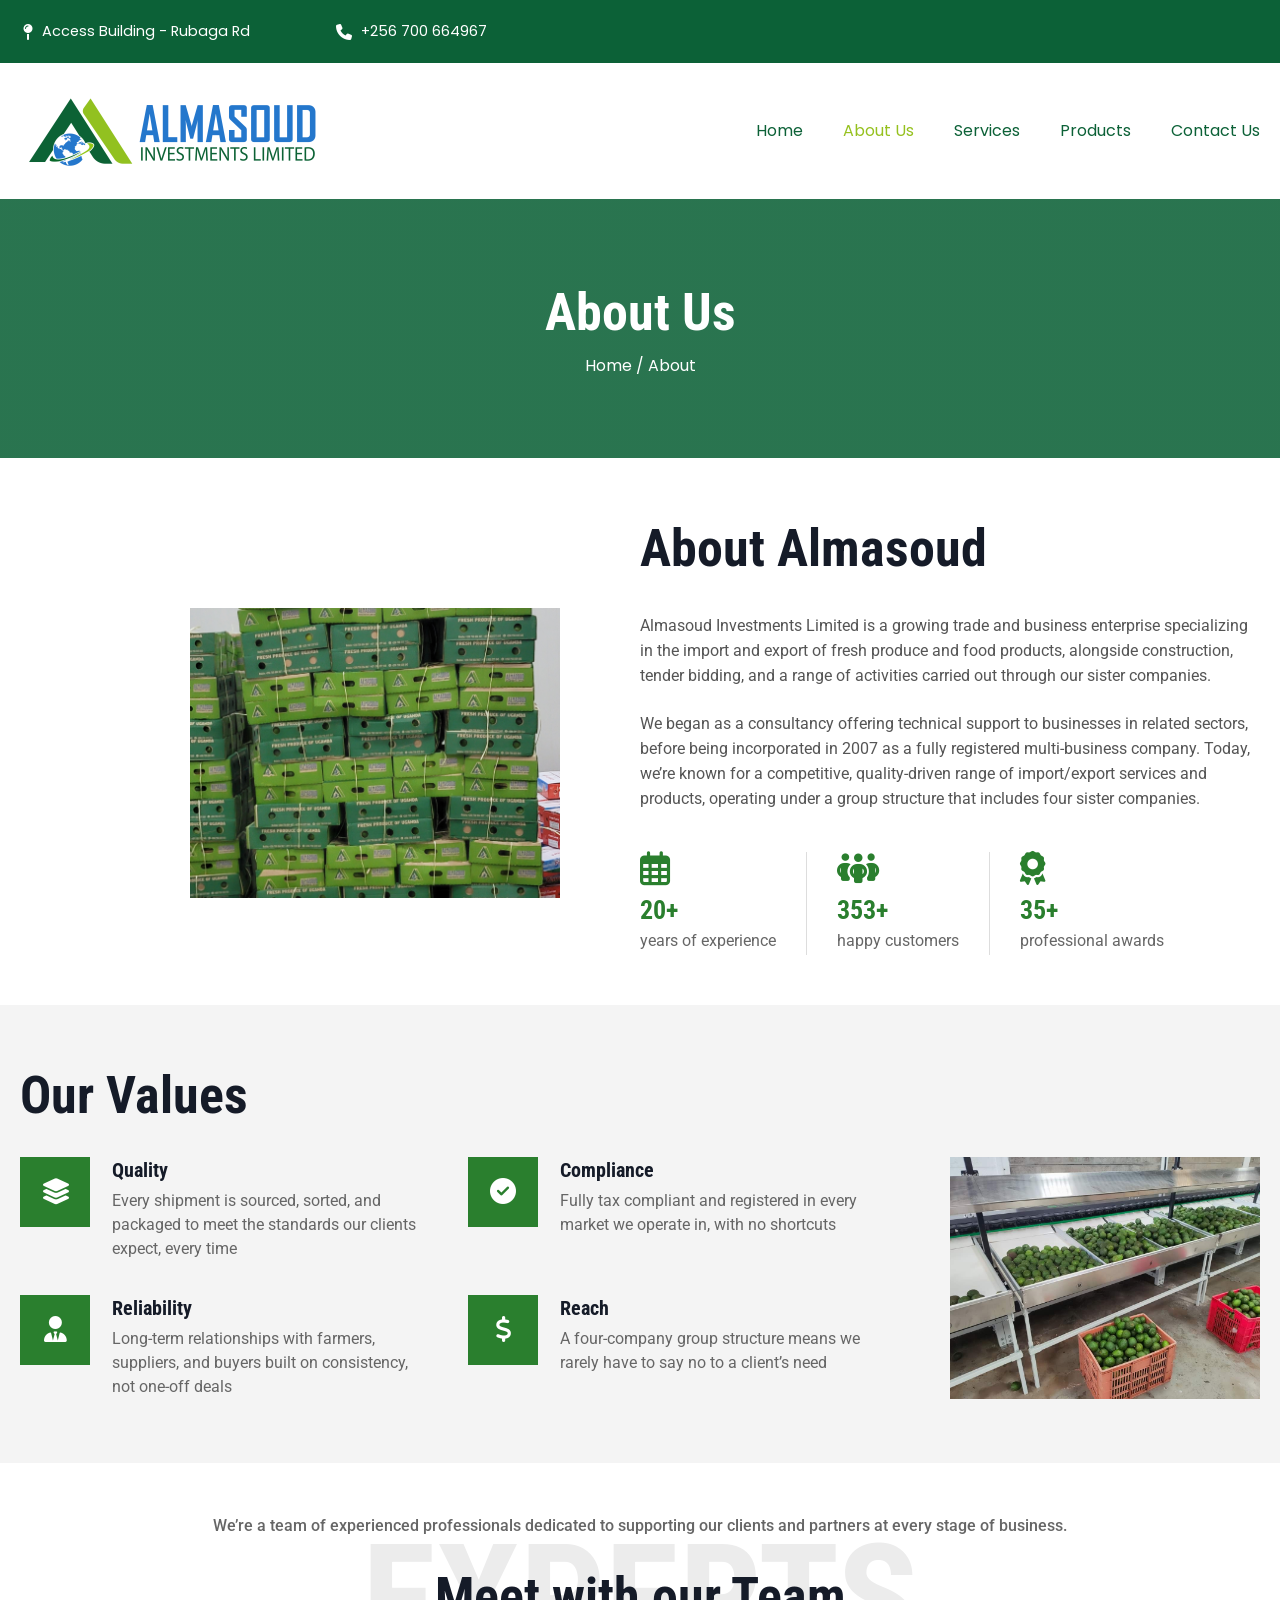
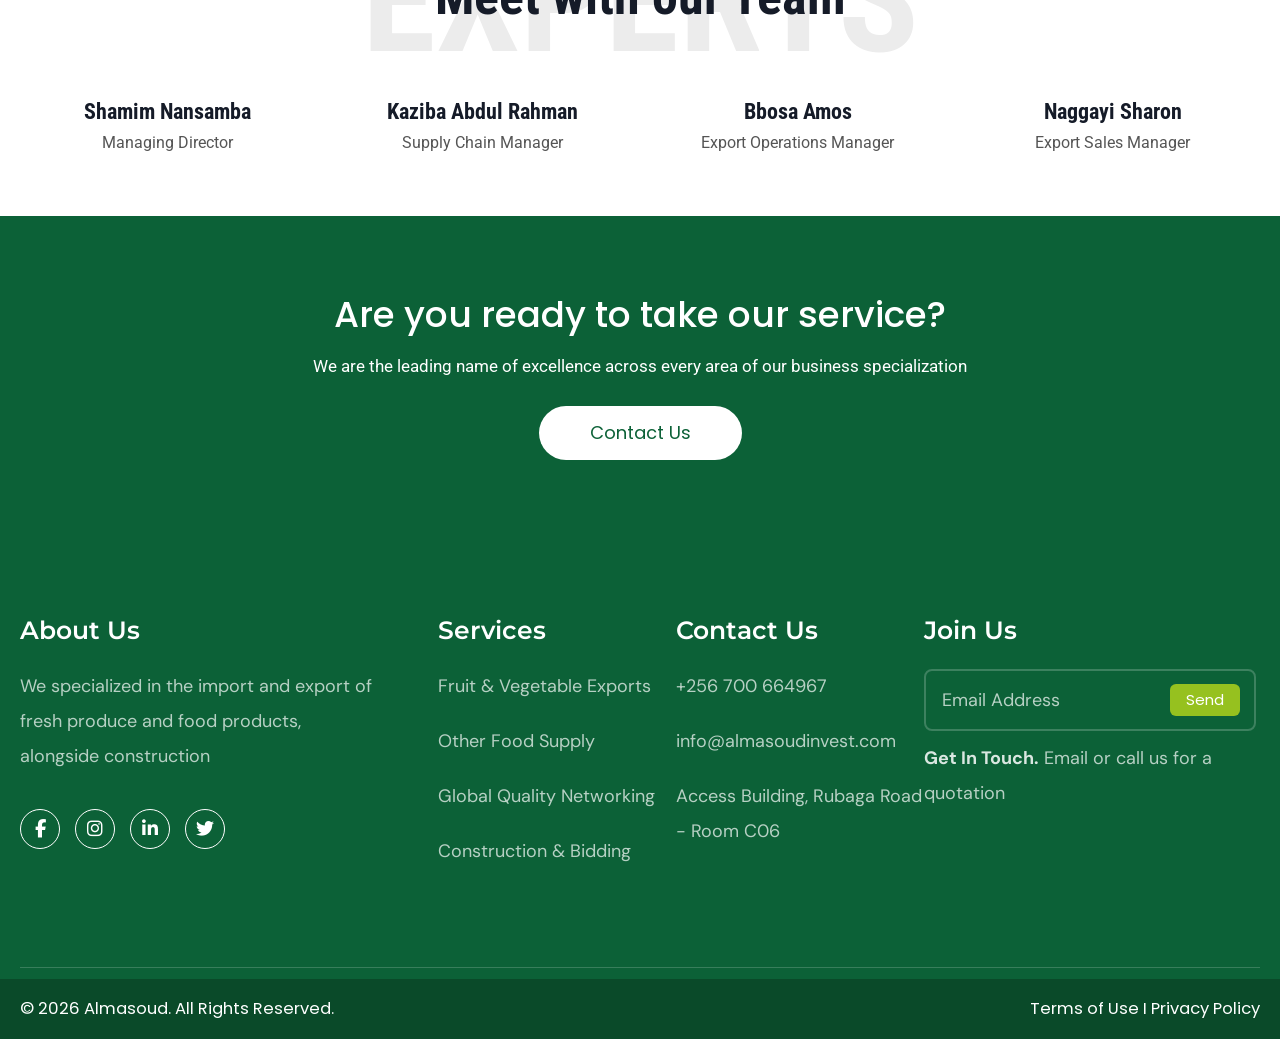
==== about-us.html @ 00e2d52f "web files" ====
<!DOCTYPE html>
<html lang="en"><head><meta charset="utf-8">
<meta name="viewport" content="width=device-width, initial-scale=1.0">
<title>About Us &ndash; Almasoud Investments Ltd</title>
<link rel="icon" href="assets/fav.png" sizes="any"><link rel="icon" type="image/svg+xml" href="assets/favicon.svg"><link rel="icon" type="image/png" sizes="32x32" href="assets/favicon-32.png"><link rel="apple-touch-icon" href="assets/apple-touch-icon.png">
<link rel="preconnect" href="https://fonts.googleapis.com"><link rel="preconnect" href="https://fonts.gstatic.com" crossorigin>
<link href="https://fonts.googleapis.com/css2?family=DM+Sans:wght@400;500;700&family=Montserrat:wght@600&family=Oswald:wght@400;500;600&family=Poppins:wght@300;400;500;600&family=Rajdhani:wght@400;500;600;700&family=Roboto:wght@400;500;700&family=Roboto+Condensed:wght@500;700&display=swap" rel="stylesheet">
<link rel="stylesheet" href="https://cdnjs.cloudflare.com/ajax/libs/font-awesome/6.5.1/css/all.min.css">
<link rel="stylesheet" href="css/style.css"></head><body class="about-page">
<div class="topbar"><div class="wrap"><span><i class="fa-solid fa-map-pin"></i>Access Building - Rubaga Rd</span><a href="tel:+256700664967"><i class="fa-solid fa-phone"></i>+256 700 664967</a></div></div>
<header class="site-header"><div class="wrap"><a class="logo" href="index.html" aria-label="Almasoud Investments Limited"><img src="assets/logo.png" width="300" height="90" alt=""></a>
<button class="burger" aria-label="Menu" aria-expanded="false"><i></i><i></i><i></i></button>
<nav><ul><li><a href="index.html">Home</a></li><li><a href="about-us.html" class=active>About Us</a></li><li><a href="services.html">Services</a></li><li><a href="products.html">Products</a></li><li><a href="contact-us.html">Contact Us</a></li></ul></nav></div></header>
<main><section class="banner"><div class="wrap"><h1>About Us</h1><p>Home / About</p></div></section>

<section class="ab-intro"><div class="wrap ab-split">
<img src="assets/images/packs.jpeg" alt="Boxes of Almasoud fresh produce from Uganda stacked for export">
<div><h2>About Almasoud</h2>
<p>Almasoud Investments Limited is a growing trade and business enterprise specializing in the import and export of fresh produce and food products, alongside construction, tender bidding, and a range of activities carried out through our sister companies.</p>
<p>We began as a consultancy offering technical support to businesses in related sectors, before being incorporated in 2007 as a fully registered multi-business company. Today, we&rsquo;re known for a competitive, quality-driven range of import/export services and products, operating under a group structure that includes four sister companies.</p>
<div class="ab-stats">
<div><i class="fa-regular fa-calendar-days"></i><b data-n="20" data-s="+">20+</b><span>years of experience</span></div>
<div><i class="fa-solid fa-people-group"></i><b data-n="353" data-s="+">353+</b><span>happy customers</span></div>
<div><i class="fa-solid fa-award"></i><b data-n="35" data-s="+">35+</b><span>professional awards</span></div>
</div></div></div></section>

<section class="ab-values"><div class="wrap"><h2>Our Values</h2>
<div class="ab-values-grid"><div class="vals">
<div class="val"><span class="vi"><i class="fa-solid fa-layer-group"></i></span><div><h3>Quality</h3><p>Every shipment is sourced, sorted, and packaged to meet the standards our clients expect, every time</p></div></div>
<div class="val"><span class="vi"><i class="fa-solid fa-circle-check"></i></span><div><h3>Compliance</h3><p>Fully tax compliant and registered in every market we operate in, with no shortcuts</p></div></div>
<div class="val"><span class="vi"><i class="fa-solid fa-user-tie"></i></span><div><h3>Reliability</h3><p>Long-term relationships with farmers, suppliers, and buyers built on consistency, not one-off deals</p></div></div>
<div class="val"><span class="vi"><i class="fa-solid fa-dollar-sign"></i></span><div><h3>Reach</h3><p>A four-company group structure means we rarely have to say no to a client&rsquo;s need</p></div></div>
</div><img src="assets/images/packhouse.jpeg" alt="Avocados being sorted on the packhouse line"></div></div></section>

<section class="ab-team"><div class="wrap"><p class="intro">We&rsquo;re a team of experienced professionals dedicated to supporting our clients and partners at every stage of business.</p>
	<br>
<h2 data-bg="EXPERTS">Meet with our Team</h2>
<div class="team-row">
<div><h3>Shamim Nansamba</h3><span>Managing Director</span></div>
<div><h3>Kaziba Abdul Rahman</h3><span>Supply Chain Manager</span></div>
<div><h3>Bbosa Amos</h3><span>Export Operations Manager</span></div>
<div><h3>Naggayi Sharon</h3><span>Export Sales Manager</span></div>
</div></div></section>
<section class="cta"><div class="wrap"><h2>Are you ready to take our service?</h2><p>We are the leading name of excellence across every area of our business specialization</p><a class="pill light" href="contact-us.html">Contact Us</a></div></section></main>
<footer class="site-footer"><div class="foot-main"><div class="wrap cols">
<div><h3>About Us</h3><p>We specialized in the import and export of fresh produce and food products, alongside construction</p>
<div class="social"><a href="#" aria-label="Facebook"><i class="fa-brands fa-facebook-f"></i></a><a href="#" aria-label="Instagram"><i class="fa-brands fa-instagram"></i></a><a href="#" aria-label="LinkedIn"><i class="fa-brands fa-linkedin-in"></i></a><a href="#" aria-label="Twitter"><i class="fa-brands fa-twitter"></i></a></div></div>
<div><h3>Services</h3><ul><li>Fruit &amp; Vegetable Exports</li><li>Other Food Supply</li><li>Global Quality Networking</li><li>Construction &amp; Bidding</li></ul></div>
<div><h3>Contact Us</h3><ul><li><a href="tel:+256700664967">+256 700 664967</a></li><li><a href="mailto:info@almasoudinvest.com">info@almasoudinvest.com</a></li><li>Access Building, Rubaga Road - Room C06</li></ul></div>
<div><h3>Join Us</h3><form class="join" onsubmit="return false"><input type="email" placeholder="Email Address" aria-label="Email Address"><button>Send</button></form><p><strong>Get In Touch.</strong> Email or call us for a quotation</p></div>
</div><div class="rule"></div></div>
<div class="copy"><div class="wrap2"><span>&copy; 2026 Almasoud. All Rights Reserved.</span><span><a href="#">Terms of Use</a> I <a href="#">Privacy Policy</a></span></div></div>
</footer><script src="js/main.js"></script></body></html>
---- css/style.css ----
:root{--g:#0c6137;--gd:#0a4a29;--l:#96c11f;--ls:#84bc1e;--t:#2b2b2b;--bg:#fafafa}
*{box-sizing:border-box}html{scroll-behavior:smooth}
body{margin:0;font:400 17px/1.6 'DM Sans',system-ui,sans-serif;color:#555;background:#fff}
img{max-width:100%;display:block}a{color:inherit;text-decoration:none}
h1,h2,h3,h4{font-family:Poppins,sans-serif;color:var(--t);margin:0}
.wrap{width:calc(100% - 40px);max-width:1240px;margin:0 auto}
/* top bar */
.topbar{background:var(--g);color:#fff;font:400 14.5px Poppins,sans-serif;height:63px}
.topbar .wrap{display:flex;align-items:center;gap:86px;height:100%;padding-left:3px}
.topbar span,.topbar a{display:flex;align-items:center;gap:9px}.topbar i{font-size:16px}
/* header */
.site-header{background:#fff;position:relative;z-index:20}
.site-header .wrap{display:flex;align-items:center;justify-content:space-between;height:136px}
.logo{display:flex;align-items:center;gap:6px}
.lt{display:flex;flex-direction:column;line-height:1;width:178px}
.lt b{font:600 43px/1 Oswald,sans-serif;color:#2a72d0;letter-spacing:.2px;margin-bottom:1px}
.lt i{font:400 18.5px/1 Oswald,sans-serif;color:var(--g);font-style:normal;white-space:nowrap}
nav ul{display:flex;gap:40px;list-style:none;margin:0;padding:0}
nav a{font:400 16px Poppins,sans-serif;color:var(--g)}nav a:hover,nav a.active{color:var(--l)}
.burger{display:none;background:none;border:0;padding:8px;cursor:pointer}.burger i{display:block;width:26px;height:3px;background:var(--g);margin:5px 0}
/* hero */

.hero, .svc-l { position: relative; }
.bg { position: absolute; inset: 0; width: 100%; height: 100%; object-fit: cover; z-index: -1; }

.hero{min-height:680px;background:linear-gradient(rgba(0,0,0,.35),rgba(0,0,0,.35)),var(--hero) center/cover;display:flex;align-items:flex-end;padding-bottom:58px}
.hero.short{min-height:420px;align-items:center;padding:60px 0}
.hero .in{width:calc(100% - 40px);max-width:1240px;margin:0 auto;padding-left:0}
.hero h1{font:600 clamp(2.1rem,4.4vw,3.5rem)/1.3 Poppins,sans-serif;color:#fff;max-width:790px;margin:0 0 26px}
.hero p{font:400 16px/24px Poppins,sans-serif;color:#fff;max-width:510px;margin:0 0 76px}
.hero.short p{margin-bottom:0;max-width:640px}
.pill{display:inline-block;background:var(--l);color:#fff;font:400 18px/54px Poppins,sans-serif;height:54px;padding:0 51px;border-radius:30px;border:0;cursor:pointer}
.pill:hover{filter:brightness(.92)}.pill.light{background:#fff;color:var(--g)}
/* stats */
.stats{background:var(--g);padding:46px 0 44px}
.wrap4{width:calc(100% - 40px);max-width:1280px;margin:0 auto;display:grid;grid-template-columns:repeat(4,1fr);text-align:center}
.stats b{display:block;font:300 44px/56px Poppins,sans-serif;color:var(--l)}
.stats span{display:block;font:400 22px/34px Poppins,sans-serif;color:#fff}
/* categories */
.cats{background:var(--bg);padding:34px 0 30px}
.cats h2,.fv h2{font:500 40px/1.5 Poppins,sans-serif;text-align:center}
.cats h2{margin-bottom:22px}
.g3{display:grid;grid-template-columns:repeat(3,1fr);gap:20px}
.cat{background:#fff;min-height:252px;display:flex;flex-direction:column;justify-content:center;align-items:center;text-align:center;padding:30px 70px}
.cat i{font-size:44px;color:var(--l);margin-bottom:12px}
.cat h3{font:400 21px/1.4 Poppins,sans-serif;color:var(--g);margin-bottom:6px}
.cat p{font:400 13.6px/1.2 Poppins,sans-serif;color:#888;margin:0}
/* why */
.why{padding:30px 0}
.why-in{width:calc(100% - 40px);max-width:1330px;margin:0 auto;display:grid;grid-template-columns:1fr 654px;align-items:center}
.why-t{padding-right:110px;font-family:Rajdhani,sans-serif}
.why h2{font:500 40px/1.3 Rajdhani,sans-serif;color:var(--t);margin-bottom:22px}
.why p{font:400 17px/28px Rajdhani,sans-serif;color:#666;margin:0 0 42px}.why p b{font-weight:700;color:#555}
.rbtn{display:inline-block;background:var(--g);color:#fff;font:700 16px/52px Rajdhani,sans-serif;height:52px;padding:0 31px;border-radius:4px;margin-top:-12px}
.rbtn:hover{filter:brightness(1.15)}
.why img{width:100%;height:auto}
/* fruit & veg */
.fv{background:var(--bg);padding:108px 0 96px}
.fv h2{margin-bottom:46px}
.gal{display:grid;grid-template-columns:repeat(3,1fr);gap:46px 20px}
.gal figure{margin:0;border-bottom:5px solid #fff}.gal img{width:100%;aspect-ratio:400/313;object-fit:cover}
/* services */
.svc{display:grid;grid-template-columns:60fr 40fr;min-height:482px}
.svc-l{background:linear-gradient(rgba(0,0,0,.86),rgba(0,0,0,.86)),var(--hero) center/cover;padding:55px 30px 40px 8%}
.svc .eb{font:400 17px/1.5 Poppins,sans-serif;color:#fff;margin:0 0 4px}
.svc h2{font:400 40px/1.3 Poppins,sans-serif;color:#fff;margin-bottom:46px}
.svc-g{display:grid;grid-template-columns:320px 320px;row-gap:54px}
.svc-g>div{padding-right:12px}
.svc h3{font:400 21px/1.4 Poppins,sans-serif;color:var(--ls);margin-bottom:2px}
.svc-g p{font:400 16px/24px Poppins,sans-serif;color:#fff;margin:0}
.svc-r{background:center/cover no-repeat}
/* testimonials */
.testi{padding:170px 0 150px}
.testi-in{width:calc(100% - 40px);max-width:1210px;margin:0 auto;display:grid;grid-template-columns:335px 1fr;gap:53px}
.lab{font:400 17px/1.4 'DM Sans',sans-serif;color:#333;margin:0 0 2px}
.testi h2{font:600 46px/1.4 Poppins,sans-serif;margin-bottom:56px}
.testi-l>p:last-child{font:400 17px/27px 'DM Sans',sans-serif;color:#555;margin:0}
.testi-r{display:grid;grid-template-columns:1fr 1fr;gap:31px;align-self:start;margin-top:7px}
.tcard{border:1px solid #eee;border-radius:4px;padding:34px 30px 30px;min-height:290px}
.stars{color:#f59e0b;font-size:20px;letter-spacing:2px;margin-bottom:14px}
.tcard p{font:400 18px/35px 'DM Sans',sans-serif;color:#444;margin:0}
.who{display:flex;gap:20px;align-items:center;margin-top:30px}
.avatar{width:72px;height:72px;border:1px solid #ccc;flex:none;display:flex;align-items:center;justify-content:center;background:#f1f3ef;color:var(--g);font:500 22px Poppins,sans-serif;overflow:hidden}
.avatar img{width:100%;height:100%;object-fit:cover}
.who h4{font:500 18px/1.5 Poppins,sans-serif}.who span{font:400 18px 'DM Sans',sans-serif;color:#555}
/* footer */
.foot-main{background:var(--g);padding:75px 0 11px}
.cols{display:grid;grid-template-columns:418px 238px 248px 1fr;padding-bottom:78px}
.site-footer h3{font:600 25px/38px Montserrat,sans-serif;color:#fff;margin-bottom:20px}
.site-footer p,.site-footer li,.site-footer li a{font:400 18px/35px 'DM Sans',sans-serif;color:rgba(255,255,255,.7)}
.site-footer p{margin:0}.site-footer ul{list-style:none;margin:0;padding:0}.site-footer li{margin-bottom:20px}
.site-footer a:hover{color:#fff}.cols p{max-width:360px}
.social{display:flex;gap:15px;margin-top:35px}
.social a{width:40px;height:40px;border:1px solid #fff;border-radius:50%;display:flex;align-items:center;justify-content:center;color:#fff;font-size:18px}
.social a:hover{background:#fff;color:var(--g)}
.join{display:flex;align-items:center;justify-content:space-between;height:62px;border:2px solid rgba(255,255,255,.2);border-radius:8px;padding:0 14px;margin-bottom:10px;max-width:332px}
.join input{flex:1;min-width:0;background:none;border:0;outline:0;color:#fff;font:400 18px 'DM Sans',sans-serif}
.join input::placeholder{color:rgba(255,255,255,.7)}
.join button{background:var(--l);color:#fff;border:0;border-radius:6px;font:400 15px Poppins,sans-serif;height:32px;padding:0 16px;cursor:pointer}
.rule{width:calc(100% - 40px);max-width:1260px;height:1px;background:rgba(255,255,255,.18);margin:0 auto}
.cols p strong{color:rgba(255,255,255,.85)}
.copy{background:var(--gd);height:60px}
.wrap2{width:calc(100% - 40px);max-width:1260px;margin:0 auto;height:100%;display:flex;align-items:center;justify-content:space-between;font:400 16.5px Poppins,sans-serif;color:#fff;flex-wrap:wrap;gap:6px}
/* inner pages */
.banner{background:linear-gradient(rgba(12,97,55,.88),rgba(12,97,55,.88)),url('../assets/images/avocado.jpg') center/cover;color:#fff;text-align:center;padding:80px 0}
.banner h1{color:#fff;font:600 44px/1.3 Poppins,sans-serif}.banner p{font:400 16px Poppins,sans-serif;margin:6px 0 0}
.sub{padding:90px 0}.sub.alt{background:var(--bg)}.c{text-align:center}
.sub h2,.h2s{font:500 38px/1.3 Poppins,sans-serif;margin-bottom:24px}
.sub p{margin:0 0 18px;line-height:1.8}.lead{max-width:820px;margin:0 auto 48px!important}
.split{display:grid;grid-template-columns:1fr 1fr;gap:56px;align-items:center}.split>img{width:100%;max-height:520px;object-fit:cover}
.g4{display:grid;grid-template-columns:repeat(4,1fr);gap:20px}
.card{background:#fff;padding:32px 28px;border:1px solid #eee}.sub.alt .card{border:0}
.card h3{font:500 21px/1.4 Poppins,sans-serif;color:var(--g);margin-bottom:10px}.card p{margin:0;font-size:16px}
.mini{display:grid;grid-template-columns:repeat(3,1fr);gap:16px;margin-top:30px}
.mini b{display:block;font:300 38px/1.2 Poppins,sans-serif;color:var(--l)}.mini span{font-size:15px}
.member{text-align:center}.member img{width:100%;aspect-ratio:11/12;object-fit:cover;margin-bottom:14px}
.member h3{font:500 19px/1.4 Poppins,sans-serif}.member span{color:#777}
.cta{background:var(--g);text-align:center;padding:76px 0}.cta h2{color:#fff;font:500 36px/1.3 Poppins,sans-serif;margin-bottom:14px}
.cta p{color:#fff;margin:0 0 26px}
.prod{margin:0;background:#fff}.prod img{width:100%;aspect-ratio:1;object-fit:cover}
.prod figcaption{padding:16px;text-align:center;font:500 20px Poppins,sans-serif;color:var(--g)}
.contact{list-style:none;padding:0;margin:26px 0 0}.contact li{display:flex;gap:14px;align-items:center;padding:10px 0}.contact i{color:var(--l);width:20px}
.cform{display:grid;gap:16px;background:var(--bg);padding:34px}
.cform label{display:grid;gap:6px;font-weight:500}
.cform input,.cform textarea{font:inherit;padding:13px;border:1px solid #d9ddd6;background:#fff;width:100%}
.cform .pill{justify-self:start}
:focus-visible{outline:3px solid var(--l);outline-offset:2px}
/* responsive */
@media(max-width:1100px){.why-in{grid-template-columns:1fr 1fr}.why-t{padding-right:40px}.testi-in{grid-template-columns:1fr}.svc-g{grid-template-columns:1fr 1fr}.cols{grid-template-columns:1fr 1fr;gap:30px}}
@media(max-width:900px){
.burger{display:block}nav{display:none;position:absolute;top:100%;left:0;right:0;background:#fff;box-shadow:0 10px 16px #0002;z-index:30}
nav.open{display:block}nav ul{flex-direction:column;gap:0;padding:8px 20px}nav li a{display:block;padding:13px 0}
.site-header .wrap{height:100px}.topbar .wrap{gap:24px;flex-wrap:wrap}.topbar{height:auto;padding:10px 0}
.g3,.g4,.wrap4{grid-template-columns:1fr 1fr}.split,.why-in{grid-template-columns:1fr;gap:30px}.why-t{padding:0}
.svc{grid-template-columns:1fr}.svc-r{min-height:320px}.svc-l{padding:50px 20px}.svc-g{grid-template-columns:1fr}
.gal{grid-template-columns:1fr 1fr}.testi{padding:80px 0}.testi-r{grid-template-columns:1fr}.hero{min-height:560px}}
@media(max-width:600px){.g3,.g4,.gal,.wrap4,.cols{grid-template-columns:1fr}.cat{padding:30px 24px}.lt b{font-size:34px}.lt i{font-size:14.5px}.lt{width:140px}.logo img{width:80px;height:auto}.hero p{margin-bottom:40px}.fv{padding:70px 0}.testi h2,.cats h2,.fv h2,.svc h2{font-size:32px}.sub{padding:60px 0}}
@media(prefers-reduced-motion:reduce){html{scroll-behavior:auto}}

/* ===== About page ===== */
.about-page{--ab-green:#2a7f2e;--ab-ink:#151b28;font-family:Roboto,'DM Sans',system-ui,sans-serif}
.about-page .ab-intro h2,.about-page .ab-values h2,.about-page .ab-team h2{font:700 52px/1.2 'Roboto Condensed',sans-serif;color:var(--ab-ink);margin:0}
.about-page .banner h1{font-family:'Roboto Condensed',sans-serif;font-weight:700;font-size:52px}
.ab-intro{padding:60px 0 50px}
.ab-split{display:grid;grid-template-columns:1fr 1.15fr;gap:80px;align-items:start}
.ab-split>img{width:100%;max-width:370px;margin:90px 0 0 auto;aspect-ratio:370/290;object-fit:cover}
.ab-intro h2{margin-bottom:34px!important}
.ab-intro p{margin:0 0 24px;font-size:16px;line-height:1.55;color:#555}
.ab-stats{display:grid;grid-template-columns:repeat(3,auto);justify-content:start;margin-top:40px}
.ab-stats>div{padding:0 30px;border-left:1px solid #ddd}.ab-stats>div:first-child{padding-left:0;border-left:0}
.ab-stats i{display:block;font-size:34px;color:var(--ab-green);margin-bottom:8px}
.ab-stats b{display:block;font:700 26px/1.3 'Roboto Condensed',sans-serif;color:var(--ab-green)}
.ab-stats span{font-size:16px;color:#666}
.ab-values{background:#f4f4f4;padding:60px 0 64px}
.ab-values h2{margin-bottom:30px!important}
.ab-values-grid{display:grid;grid-template-columns:1fr 310px;gap:70px;align-items:start}
.vals{display:grid;grid-template-columns:1fr 1fr;gap:34px 36px}
.val{display:flex;gap:22px;align-items:flex-start}
.vi{flex:none;width:70px;height:70px;background:var(--ab-green);color:#fff;display:flex;align-items:center;justify-content:center;font-size:26px}
.val h3{font:700 20px/1.3 'Roboto Condensed',sans-serif;color:var(--ab-ink);margin-bottom:6px}
.val p{margin:0;font-size:16px;line-height:1.5;color:#666}
.ab-values-grid>img{width:100%;aspect-ratio:310/242;object-fit:cover}
.ab-team{padding:50px 0 60px;text-align:center}
.ab-team .intro{font:500 16px/1.6 Roboto,sans-serif;color:#666;margin:0}
.ab-team h2{position:relative;margin:0 0 70px!important;z-index:1}
.ab-team h2::before{content:attr(data-bg);position:absolute;left:50%;top:50%;transform:translate(-50%,-48%);font:700 clamp(80px,13vw,150px)/1 'Roboto Condensed',sans-serif;color:#ececec;z-index:-1;pointer-events:none;white-space:nowrap}
.team-row{display:grid;grid-template-columns:repeat(4,1fr);gap:20px}
.team-row h3{font:700 22px/1.3 'Roboto Condensed',sans-serif;color:var(--ab-ink);margin-bottom:2px}
.team-row span{font-size:16px;color:#555}
@media(max-width:900px){.ab-split,.ab-values-grid{grid-template-columns:1fr;gap:30px}.ab-split>img{margin:0 auto;max-width:100%}.vals{grid-template-columns:1fr}.team-row{grid-template-columns:1fr 1fr;row-gap:30px}.about-page .ab-intro h2,.about-page .ab-values h2,.about-page .ab-team h2{font-size:40px}.ab-stats{grid-template-columns:1fr;row-gap:20px}.ab-stats>div{border:0;padding:0}}
@media(max-width:600px){.team-row{grid-template-columns:1fr}}
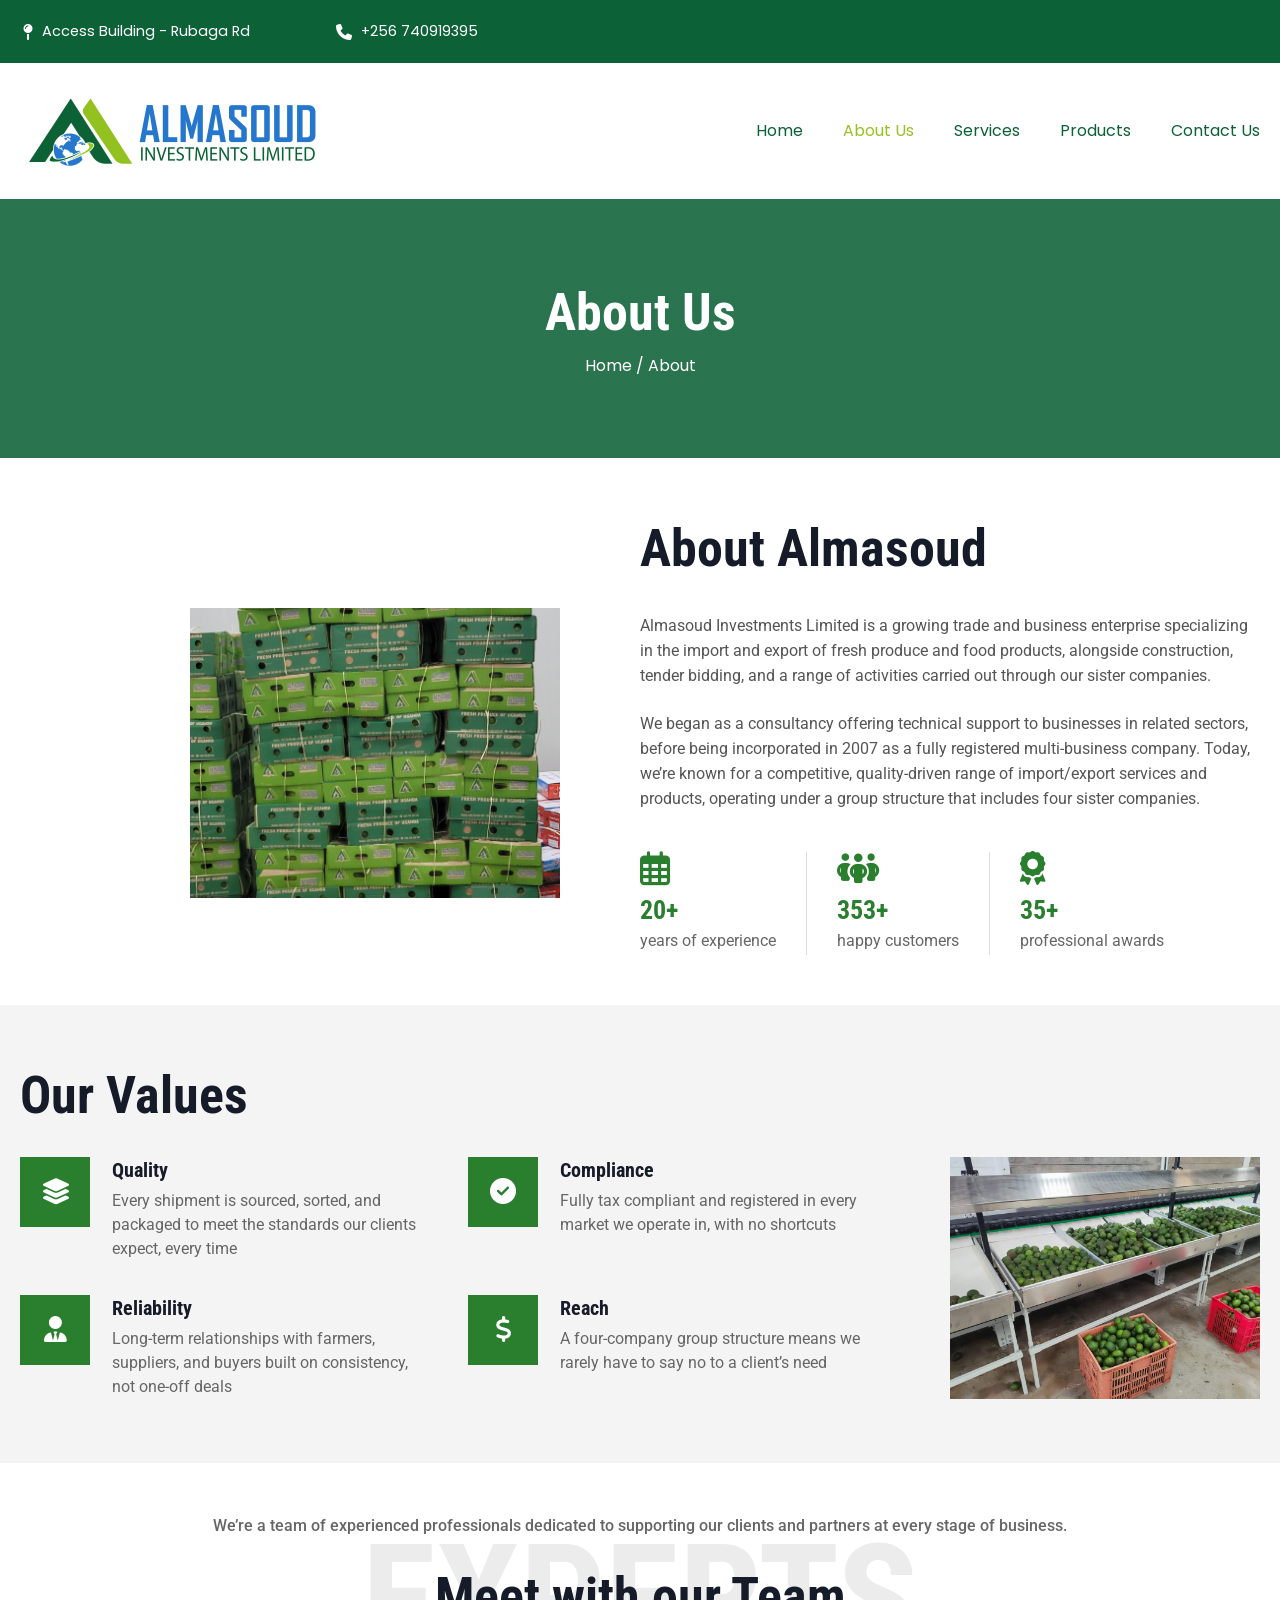
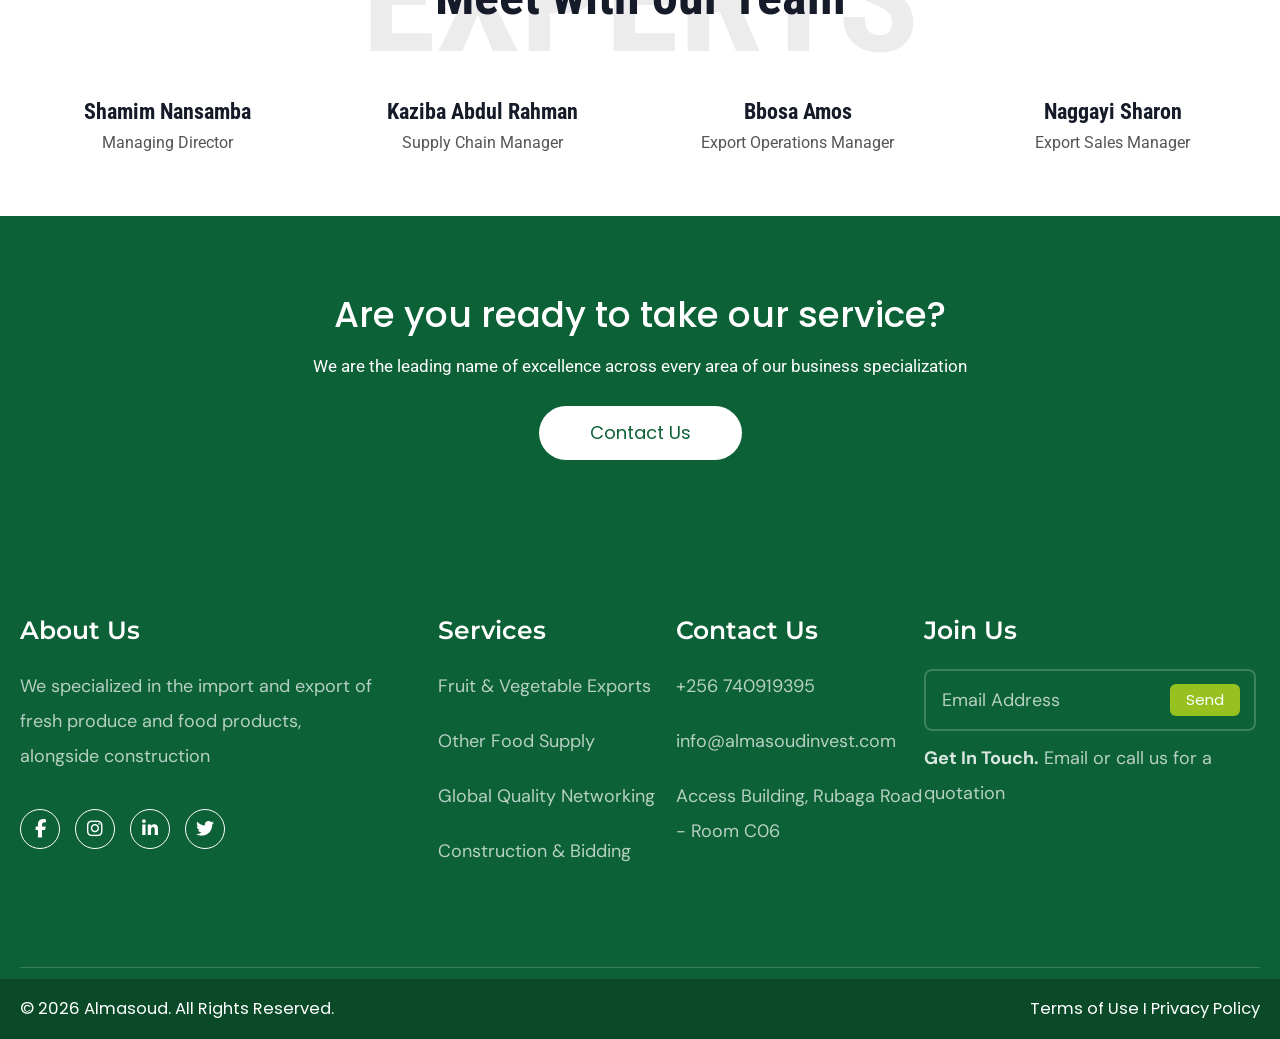
==== commit 0ab24dc8: "Update contact information in about-us.html about contacts" ====
--- a/about-us.html
+++ b/about-us.html
@@ -7,7 +7,7 @@
 <link href="https://fonts.googleapis.com/css2?family=DM+Sans:wght@400;500;700&family=Montserrat:wght@600&family=Oswald:wght@400;500;600&family=Poppins:wght@300;400;500;600&family=Rajdhani:wght@400;500;600;700&family=Roboto:wght@400;500;700&family=Roboto+Condensed:wght@500;700&display=swap" rel="stylesheet">
 <link rel="stylesheet" href="https://cdnjs.cloudflare.com/ajax/libs/font-awesome/6.5.1/css/all.min.css">
 <link rel="stylesheet" href="css/style.css"></head><body class="about-page">
-<div class="topbar"><div class="wrap"><span><i class="fa-solid fa-map-pin"></i>Access Building - Rubaga Rd</span><a href="tel:+256700664967"><i class="fa-solid fa-phone"></i>+256 700 664967</a></div></div>
+<div class="topbar"><div class="wrap"><span><i class="fa-solid fa-map-pin"></i>Access Building - Rubaga Rd</span><a href="tel:+256740919395"><i class="fa-solid fa-phone"></i>+256 740919395</a></div></div>
 <header class="site-header"><div class="wrap"><a class="logo" href="index.html" aria-label="Almasoud Investments Limited"><img src="assets/logo.png" width="300" height="90" alt=""></a>
 <button class="burger" aria-label="Menu" aria-expanded="false"><i></i><i></i><i></i></button>
 <nav><ul><li><a href="index.html">Home</a></li><li><a href="about-us.html" class=active>About Us</a></li><li><a href="services.html">Services</a></li><li><a href="products.html">Products</a></li><li><a href="contact-us.html">Contact Us</a></li></ul></nav></div></header>
@@ -46,8 +46,8 @@
 <div><h3>About Us</h3><p>We specialized in the import and export of fresh produce and food products, alongside construction</p>
 <div class="social"><a href="#" aria-label="Facebook"><i class="fa-brands fa-facebook-f"></i></a><a href="#" aria-label="Instagram"><i class="fa-brands fa-instagram"></i></a><a href="#" aria-label="LinkedIn"><i class="fa-brands fa-linkedin-in"></i></a><a href="#" aria-label="Twitter"><i class="fa-brands fa-twitter"></i></a></div></div>
 <div><h3>Services</h3><ul><li>Fruit &amp; Vegetable Exports</li><li>Other Food Supply</li><li>Global Quality Networking</li><li>Construction &amp; Bidding</li></ul></div>
-<div><h3>Contact Us</h3><ul><li><a href="tel:+256700664967">+256 700 664967</a></li><li><a href="mailto:info@almasoudinvest.com">info@almasoudinvest.com</a></li><li>Access Building, Rubaga Road - Room C06</li></ul></div>
+<div><h3>Contact Us</h3><ul><li><a href="tel:+256740919395">+256 740919395</a></li><li><a href="mailto:info@almasoudinvest.com">info@almasoudinvest.com</a></li><li>Access Building, Rubaga Road - Room C06</li></ul></div>
 <div><h3>Join Us</h3><form class="join" onsubmit="return false"><input type="email" placeholder="Email Address" aria-label="Email Address"><button>Send</button></form><p><strong>Get In Touch.</strong> Email or call us for a quotation</p></div>
 </div><div class="rule"></div></div>
 <div class="copy"><div class="wrap2"><span>&copy; 2026 Almasoud. All Rights Reserved.</span><span><a href="#">Terms of Use</a> I <a href="#">Privacy Policy</a></span></div></div>
-</footer><script src="js/main.js"></script></body></html>+</footer><script src="js/main.js"></script></body></html>
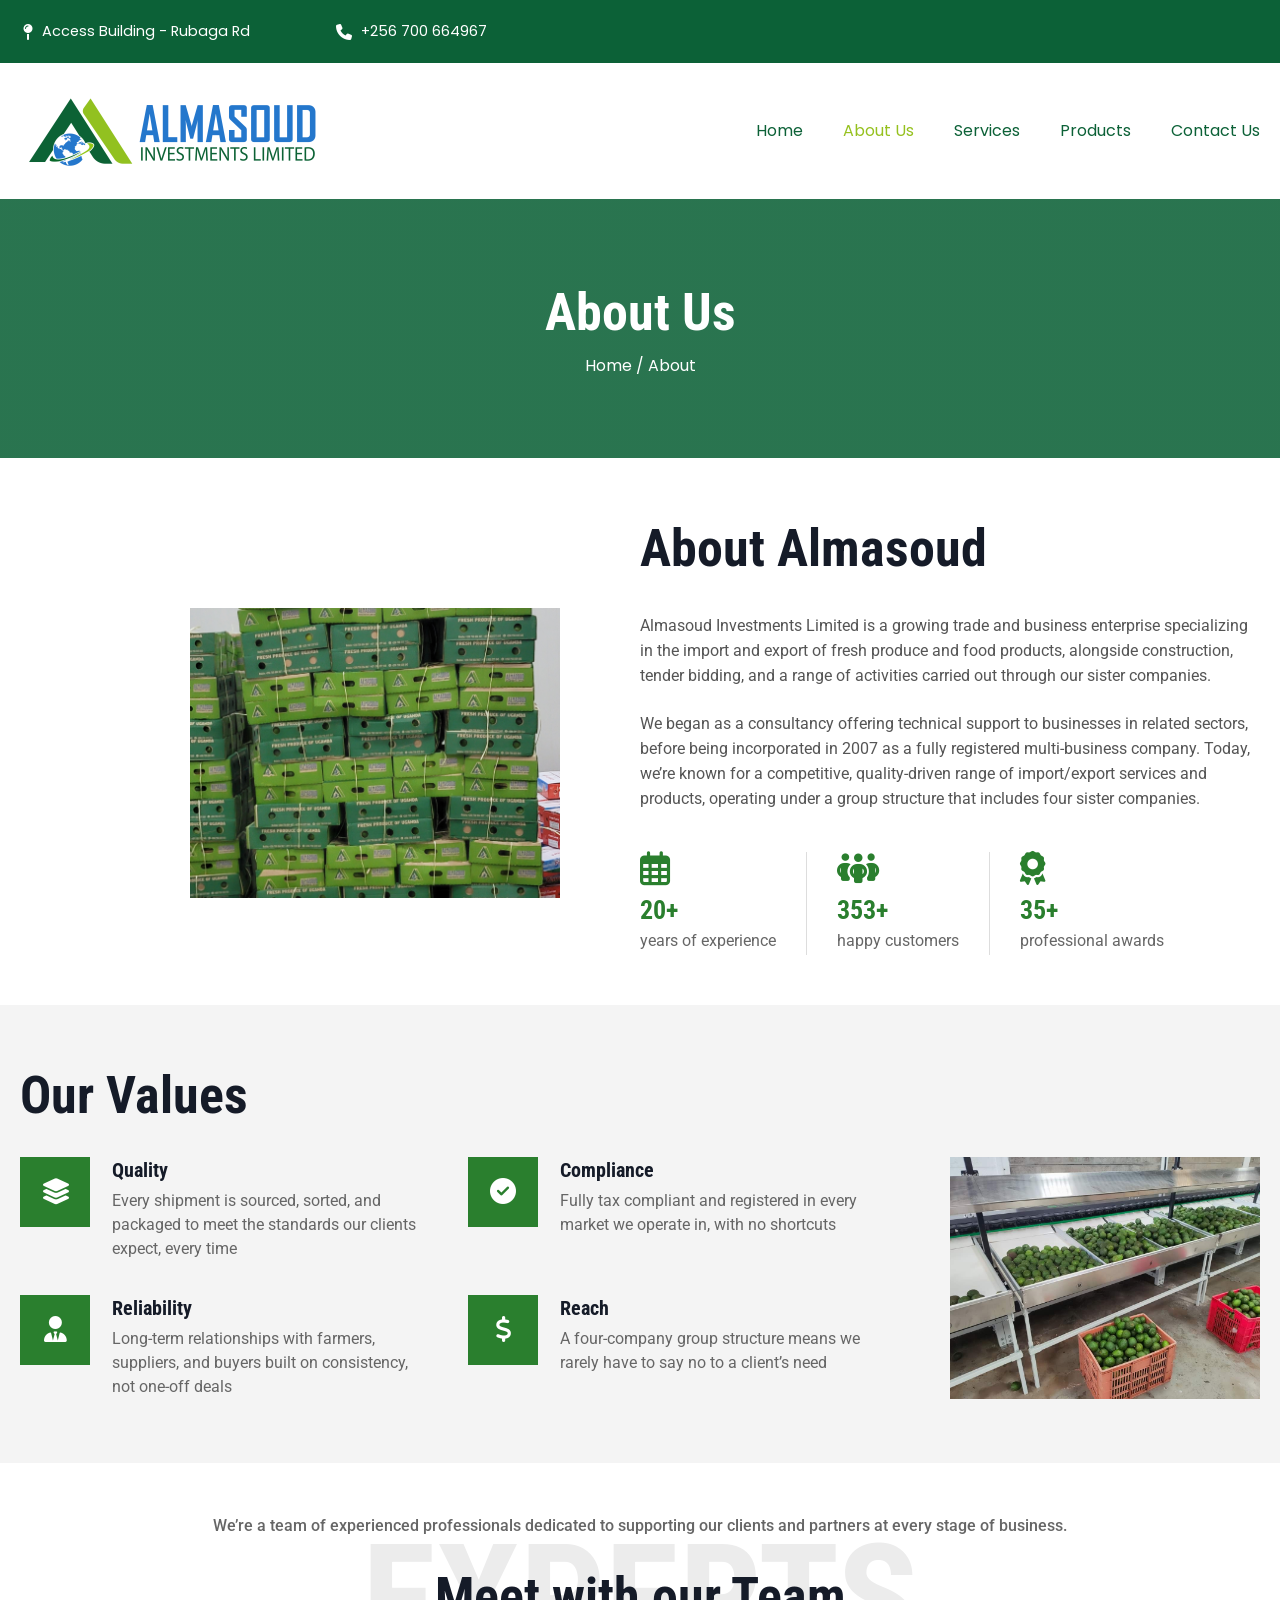
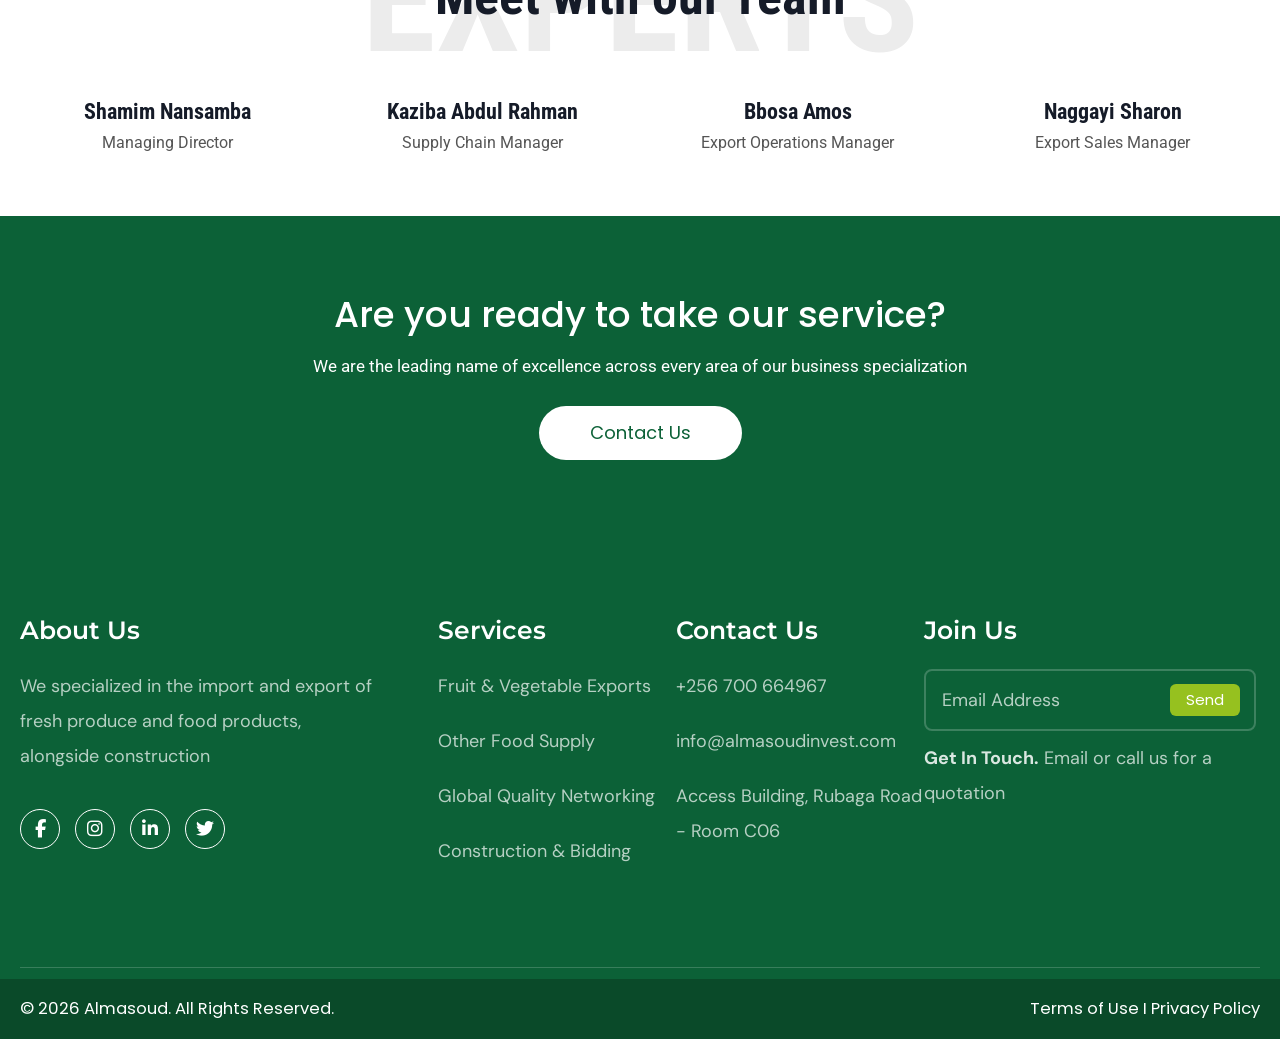
==== commit c3036a91: "Add files via upload file extenssin" ====
--- a/about-us.html
+++ b/about-us.html
@@ -6,11 +6,27 @@
 <link rel="preconnect" href="https://fonts.googleapis.com"><link rel="preconnect" href="https://fonts.gstatic.com" crossorigin>
 <link href="https://fonts.googleapis.com/css2?family=DM+Sans:wght@400;500;700&family=Montserrat:wght@600&family=Oswald:wght@400;500;600&family=Poppins:wght@300;400;500;600&family=Rajdhani:wght@400;500;600;700&family=Roboto:wght@400;500;700&family=Roboto+Condensed:wght@500;700&display=swap" rel="stylesheet">
 <link rel="stylesheet" href="https://cdnjs.cloudflare.com/ajax/libs/font-awesome/6.5.1/css/all.min.css">
-<link rel="stylesheet" href="css/style.css"></head><body class="about-page">
-<div class="topbar"><div class="wrap"><span><i class="fa-solid fa-map-pin"></i>Access Building - Rubaga Rd</span><a href="tel:+256740919395"><i class="fa-solid fa-phone"></i>+256 740919395</a></div></div>
-<header class="site-header"><div class="wrap"><a class="logo" href="index.html" aria-label="Almasoud Investments Limited"><img src="assets/logo.png" width="300" height="90" alt=""></a>
+<link rel="stylesheet" href="css/style.css">
+<script>
+if (location.pathname.endsWith('.html')) {
+  history.replaceState(null, '', (location.pathname.replace(/(index)?\.html$/, '') || '/') + location.search + location.hash);
+}
+</script>
+</head><body class="about-page">
+<div class="topbar"><div class="wrap"><span><i class="fa-solid fa-map-pin"></i>Access Building - Rubaga Rd</span><a href="tel:+256700664967"><i class="fa-solid fa-phone"></i>+256 700 664967</a></div></div>
+<header class="site-header"><div class="wrap"><a class="logo" href="/" aria-label="Almasoud Investments Limited"><img src="assets/logo.png" width="300" height="90" alt=""></a>
 <button class="burger" aria-label="Menu" aria-expanded="false"><i></i><i></i><i></i></button>
-<nav><ul><li><a href="index.html">Home</a></li><li><a href="about-us.html" class=active>About Us</a></li><li><a href="services.html">Services</a></li><li><a href="products.html">Products</a></li><li><a href="contact-us.html">Contact Us</a></li></ul></nav></div></header>
+<nav>
+	<ul>
+
+		<li><a href="/">Home</a></li>
+<li><a href="/about-us" class=active>About Us</a></li>
+<li><a href="/services">Services</a></li>
+<li><a href="/products">Products</a></li>
+<li><a href="/contact-us">Contact Us</a></li>
+
+	</ul>
+</nav></div></header>
 <main><section class="banner"><div class="wrap"><h1>About Us</h1><p>Home / About</p></div></section>
 
 <section class="ab-intro"><div class="wrap ab-split">
@@ -41,13 +57,13 @@
 <div><h3>Bbosa Amos</h3><span>Export Operations Manager</span></div>
 <div><h3>Naggayi Sharon</h3><span>Export Sales Manager</span></div>
 </div></div></section>
-<section class="cta"><div class="wrap"><h2>Are you ready to take our service?</h2><p>We are the leading name of excellence across every area of our business specialization</p><a class="pill light" href="contact-us.html">Contact Us</a></div></section></main>
+<section class="cta"><div class="wrap"><h2>Are you ready to take our service?</h2><p>We are the leading name of excellence across every area of our business specialization</p><a class="pill light" href="/contact-us">Contact Us</a></div></section></main>
 <footer class="site-footer"><div class="foot-main"><div class="wrap cols">
 <div><h3>About Us</h3><p>We specialized in the import and export of fresh produce and food products, alongside construction</p>
 <div class="social"><a href="#" aria-label="Facebook"><i class="fa-brands fa-facebook-f"></i></a><a href="#" aria-label="Instagram"><i class="fa-brands fa-instagram"></i></a><a href="#" aria-label="LinkedIn"><i class="fa-brands fa-linkedin-in"></i></a><a href="#" aria-label="Twitter"><i class="fa-brands fa-twitter"></i></a></div></div>
 <div><h3>Services</h3><ul><li>Fruit &amp; Vegetable Exports</li><li>Other Food Supply</li><li>Global Quality Networking</li><li>Construction &amp; Bidding</li></ul></div>
-<div><h3>Contact Us</h3><ul><li><a href="tel:+256740919395">+256 740919395</a></li><li><a href="mailto:info@almasoudinvest.com">info@almasoudinvest.com</a></li><li>Access Building, Rubaga Road - Room C06</li></ul></div>
+<div><h3>Contact Us</h3><ul><li><a href="tel:+256700664967">+256 700 664967</a></li><li><a href="mailto:info@almasoudinvest.com">info@almasoudinvest.com</a></li><li>Access Building, Rubaga Road - Room C06</li></ul></div>
 <div><h3>Join Us</h3><form class="join" onsubmit="return false"><input type="email" placeholder="Email Address" aria-label="Email Address"><button>Send</button></form><p><strong>Get In Touch.</strong> Email or call us for a quotation</p></div>
 </div><div class="rule"></div></div>
 <div class="copy"><div class="wrap2"><span>&copy; 2026 Almasoud. All Rights Reserved.</span><span><a href="#">Terms of Use</a> I <a href="#">Privacy Policy</a></span></div></div>
-</footer><script src="js/main.js"></script></body></html>
+</footer><script src="js/main.js"></script></body></html>
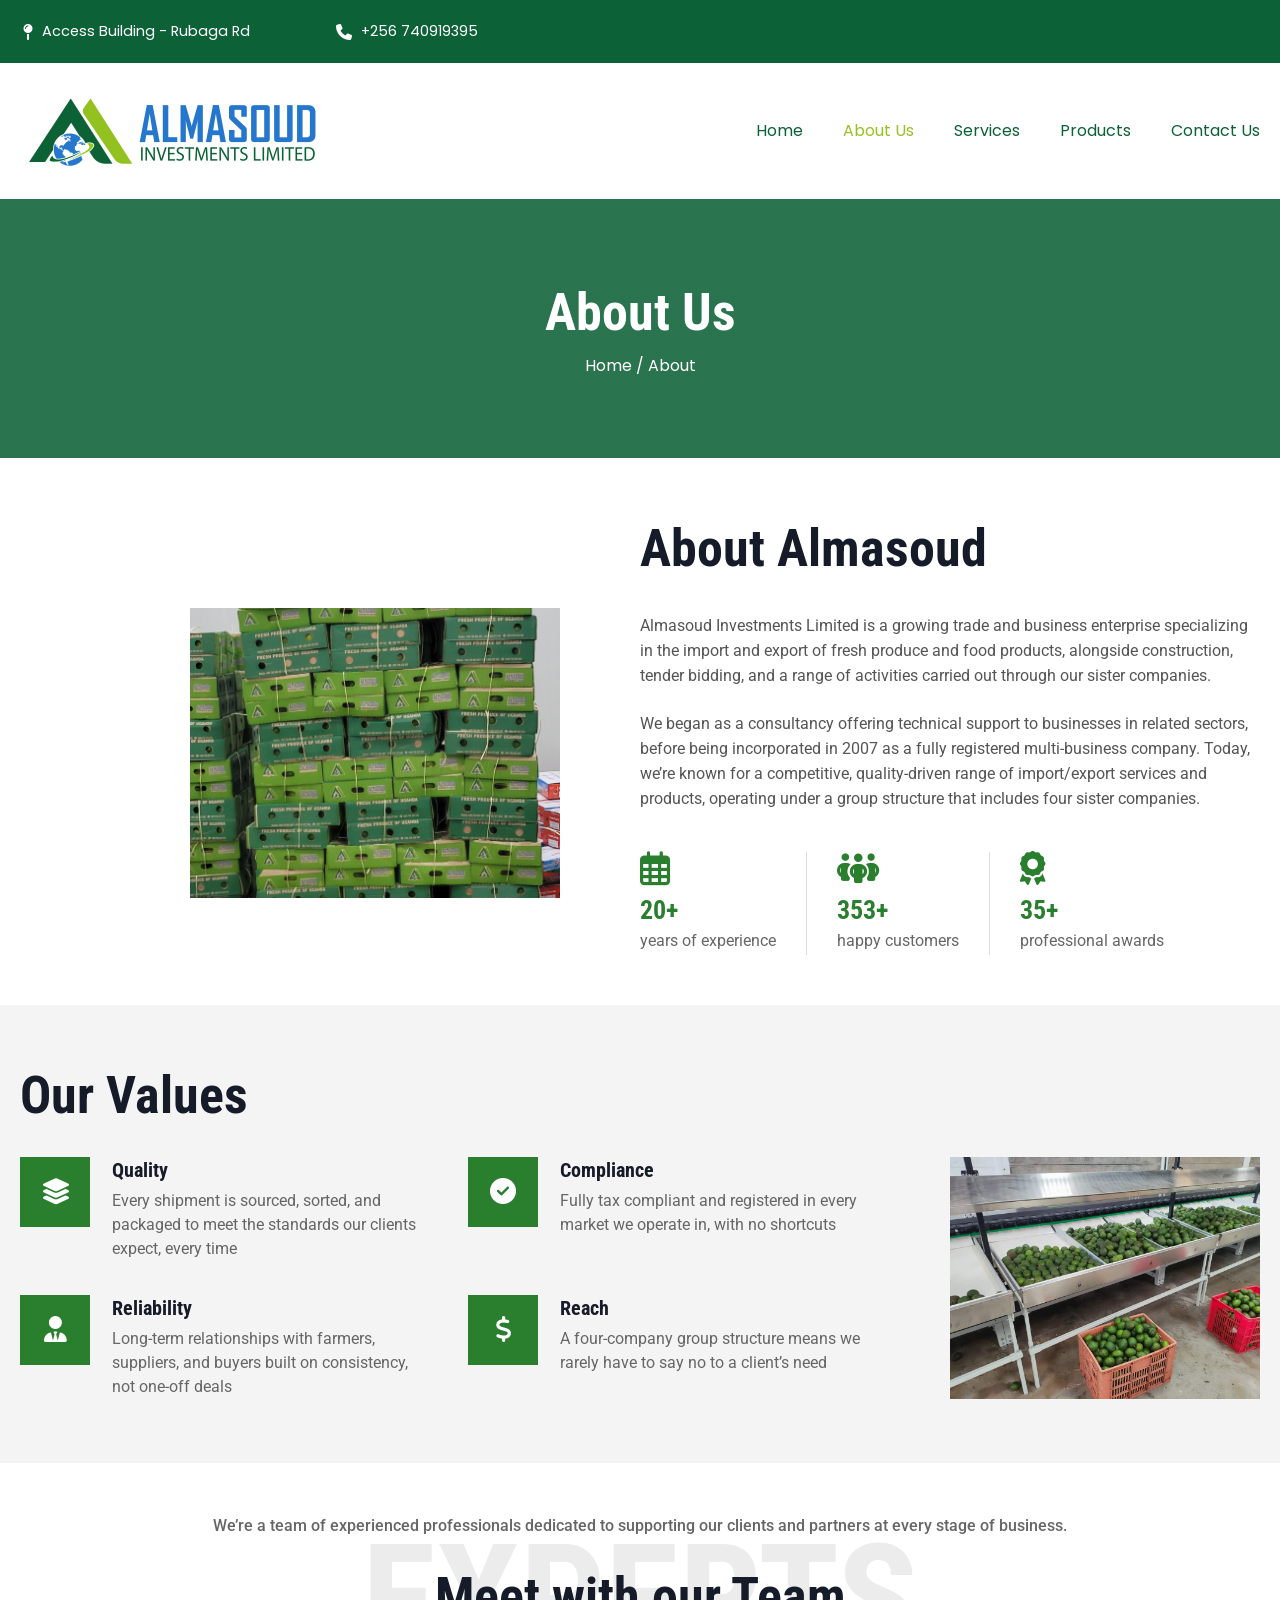
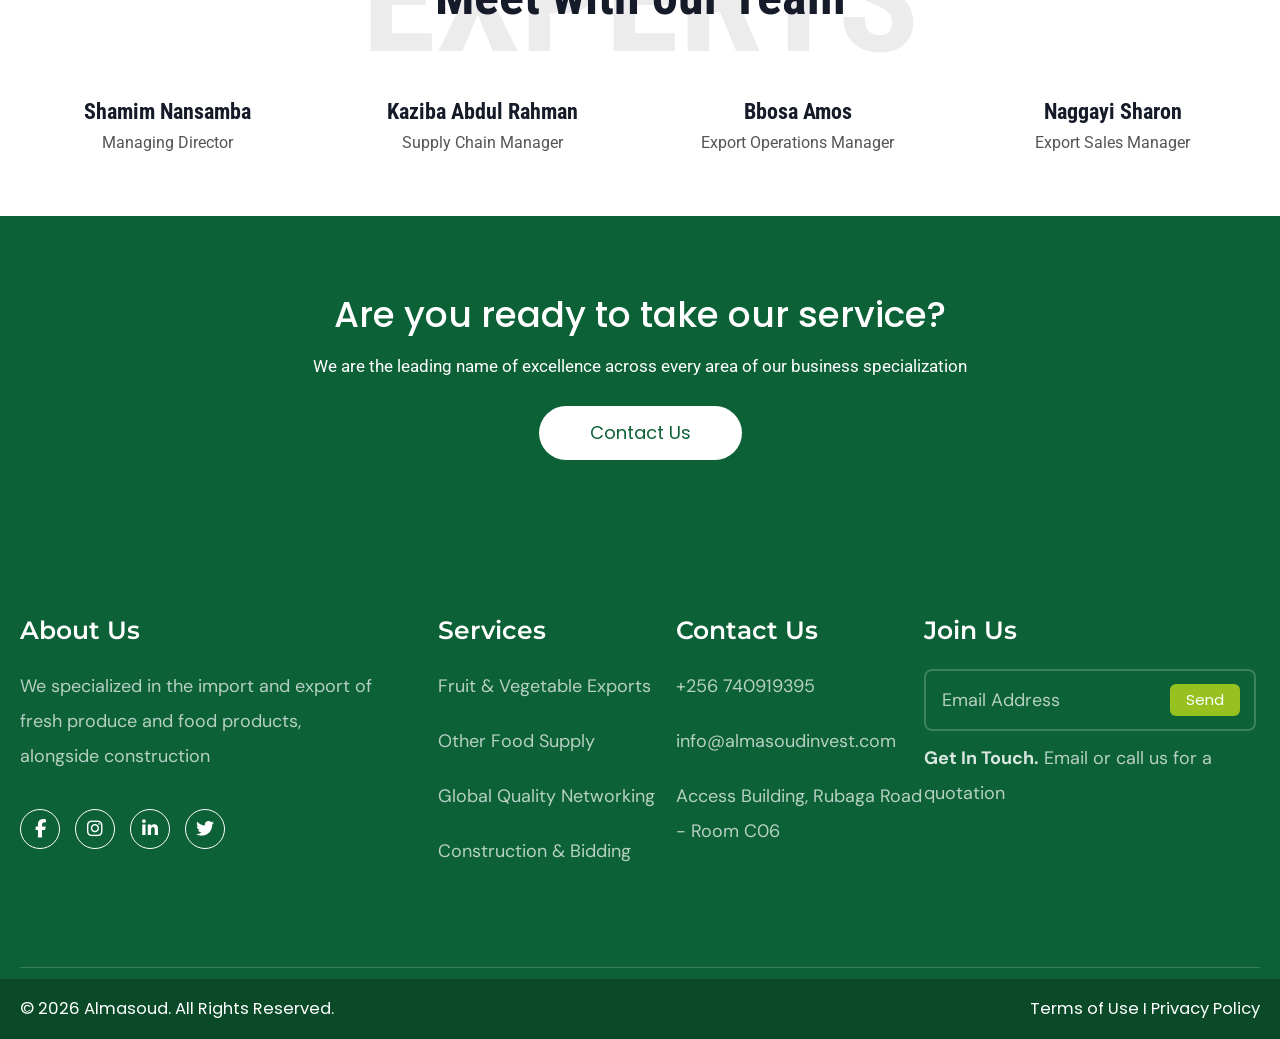
==== commit 0da1aa45: "Update contact phone number in about-us.html" ====
--- a/about-us.html
+++ b/about-us.html
@@ -13,7 +13,7 @@
 }
 </script>
 </head><body class="about-page">
-<div class="topbar"><div class="wrap"><span><i class="fa-solid fa-map-pin"></i>Access Building - Rubaga Rd</span><a href="tel:+256700664967"><i class="fa-solid fa-phone"></i>+256 700 664967</a></div></div>
+<div class="topbar"><div class="wrap"><span><i class="fa-solid fa-map-pin"></i>Access Building - Rubaga Rd</span><a href="tel:+256740919395"><i class="fa-solid fa-phone"></i>+256 740919395</a></div></div>
 <header class="site-header"><div class="wrap"><a class="logo" href="/" aria-label="Almasoud Investments Limited"><img src="assets/logo.png" width="300" height="90" alt=""></a>
 <button class="burger" aria-label="Menu" aria-expanded="false"><i></i><i></i><i></i></button>
 <nav>
@@ -62,8 +62,8 @@
 <div><h3>About Us</h3><p>We specialized in the import and export of fresh produce and food products, alongside construction</p>
 <div class="social"><a href="#" aria-label="Facebook"><i class="fa-brands fa-facebook-f"></i></a><a href="#" aria-label="Instagram"><i class="fa-brands fa-instagram"></i></a><a href="#" aria-label="LinkedIn"><i class="fa-brands fa-linkedin-in"></i></a><a href="#" aria-label="Twitter"><i class="fa-brands fa-twitter"></i></a></div></div>
 <div><h3>Services</h3><ul><li>Fruit &amp; Vegetable Exports</li><li>Other Food Supply</li><li>Global Quality Networking</li><li>Construction &amp; Bidding</li></ul></div>
-<div><h3>Contact Us</h3><ul><li><a href="tel:+256700664967">+256 700 664967</a></li><li><a href="mailto:info@almasoudinvest.com">info@almasoudinvest.com</a></li><li>Access Building, Rubaga Road - Room C06</li></ul></div>
+<div><h3>Contact Us</h3><ul><li><a href="tel:+256740919395">+256 740919395</a></li><li><a href="mailto:info@almasoudinvest.com">info@almasoudinvest.com</a></li><li>Access Building, Rubaga Road - Room C06</li></ul></div>
 <div><h3>Join Us</h3><form class="join" onsubmit="return false"><input type="email" placeholder="Email Address" aria-label="Email Address"><button>Send</button></form><p><strong>Get In Touch.</strong> Email or call us for a quotation</p></div>
 </div><div class="rule"></div></div>
 <div class="copy"><div class="wrap2"><span>&copy; 2026 Almasoud. All Rights Reserved.</span><span><a href="#">Terms of Use</a> I <a href="#">Privacy Policy</a></span></div></div>
-</footer><script src="js/main.js"></script></body></html>+</footer><script src="js/main.js"></script></body></html>
